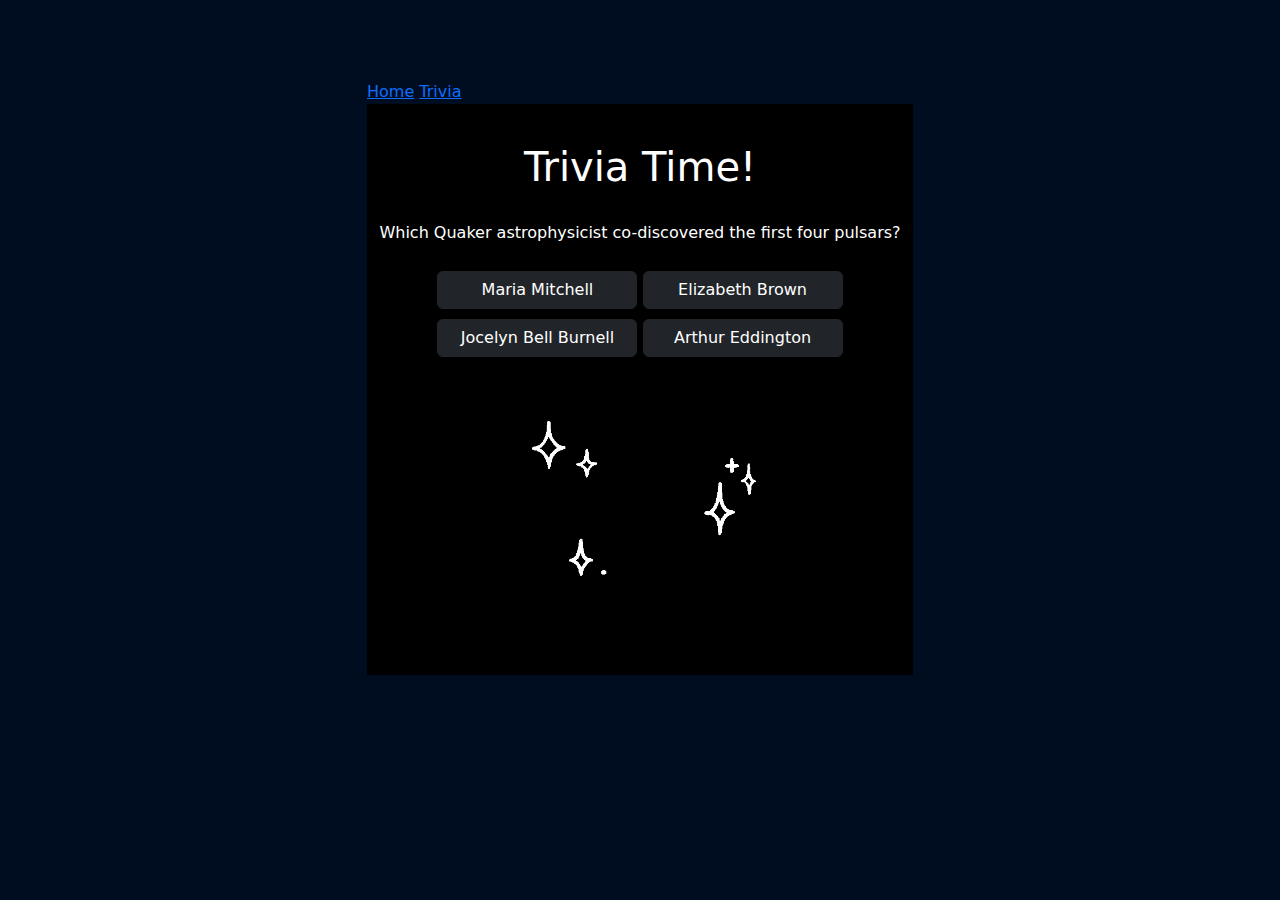
==== trivia.html @ bd9d5b9c "moving files" ====
<!DOCTYPE html>
<html>
<head>
    <meta charset="UTF-8">
    <meta name="viewport" content="width=device-width, initial-scale=1.0">
    <title>Ontario Stargazing</title>

    <!-- Link Bootstrap styling. -->
    <link href="https://cdn.jsdelivr.net/npm/bootstrap@5.3.3/dist/css/bootstrap.min.css" rel="stylesheet" integrity="sha384-QWTKZyjpPEjISv5WaRU9OFeRpok6YctnYmDr5pNlyT2bRjXh0JMhjY6hW+ALEwIH" crossorigin="anonymous">
    
    <!-- Link styling sheet. -->
    <link rel="stylesheet" href="style.css">
</head>
<body>
    <div class="container">
        <div class="row">
            <div class="col-md-6 offset-md-3">
                <a href="./index.html">Home</a>
                <a href="./trivia.html">Trivia</a>
            </div>
        </div>
    </div>
    <div class="container">
        <div class="row">
            <div class="col-md-6 offset-md-3">
                <!-- Heading -->
                <div class = "content">
                    <br>
                    <h1>Trivia Time!</h1>
                    
                    <p> 
                       Which Quaker astrophysicist co-discovered the first four pulsars?
                    </p>
                    <!-- Create buttons for answers. -->
                    <p><button type = "button", class="btn btn-dark custom-width", id="mitchell">Maria Mitchell</button>
                        <button type = "button", class="btn btn-dark custom-width", id="brown">Elizabeth Brown</button><br>
                        <button type = "button", class="btn btn-dark custom-width", id="burnell">Jocelyn Bell Burnell</button>
                        <button type = "button", class="btn btn-dark custom-width", id="eddington">Arthur Eddington</button></p>
                    <!-- Add image. -->
                        <p>
                        <img src="images/star_trio.gif" alt="three stars clusters"  class="center"/>
                    </p>
                    <br>
                    
                    <br>
                </div>
            </div>
        </div>
    </div>


<!-- Link Bootstrap script. -->
<script src="https://cdn.jsdelivr.net/npm/bootstrap@5.3.3/dist/js/bootstrap.bundle.min.js" integrity="sha384-YvpcrYf0tY3lHB60NNkmXc5s9fDVZLESaAA55NDzOxhy9GkcIdslK1eN7N6jIeHz" crossorigin="anonymous"></script>
<script src="trivia.js"></script>
</body>
</html>
---- style.css ----
/* Body */
body {
    margin-top: 80px;
    background-color: #000c1f;
  }

  /* Heading 1*/
  h1 {
    margin-top: 15px;
    margin-bottom: 30px;
    color: white;
    text-align: center;
  }

  /* Heading 3 */
  h4 {
    margin-bottom: 30px;
    color: white;
    text-align: center;
  }

  /* Paragraph */
  p {
    margin-top: 10px;
    color: white;
    text-align: center;
  }

  .content{
    background-color: black;
  }

  /* To centre images */
  .center {
    display: block;
    margin-left: auto;
    margin-right: auto;
    width: 50%;
  }

  /* Width of buttons */
  .custom-width {
    margin-top: 10px;
    width: 200px !important;
}
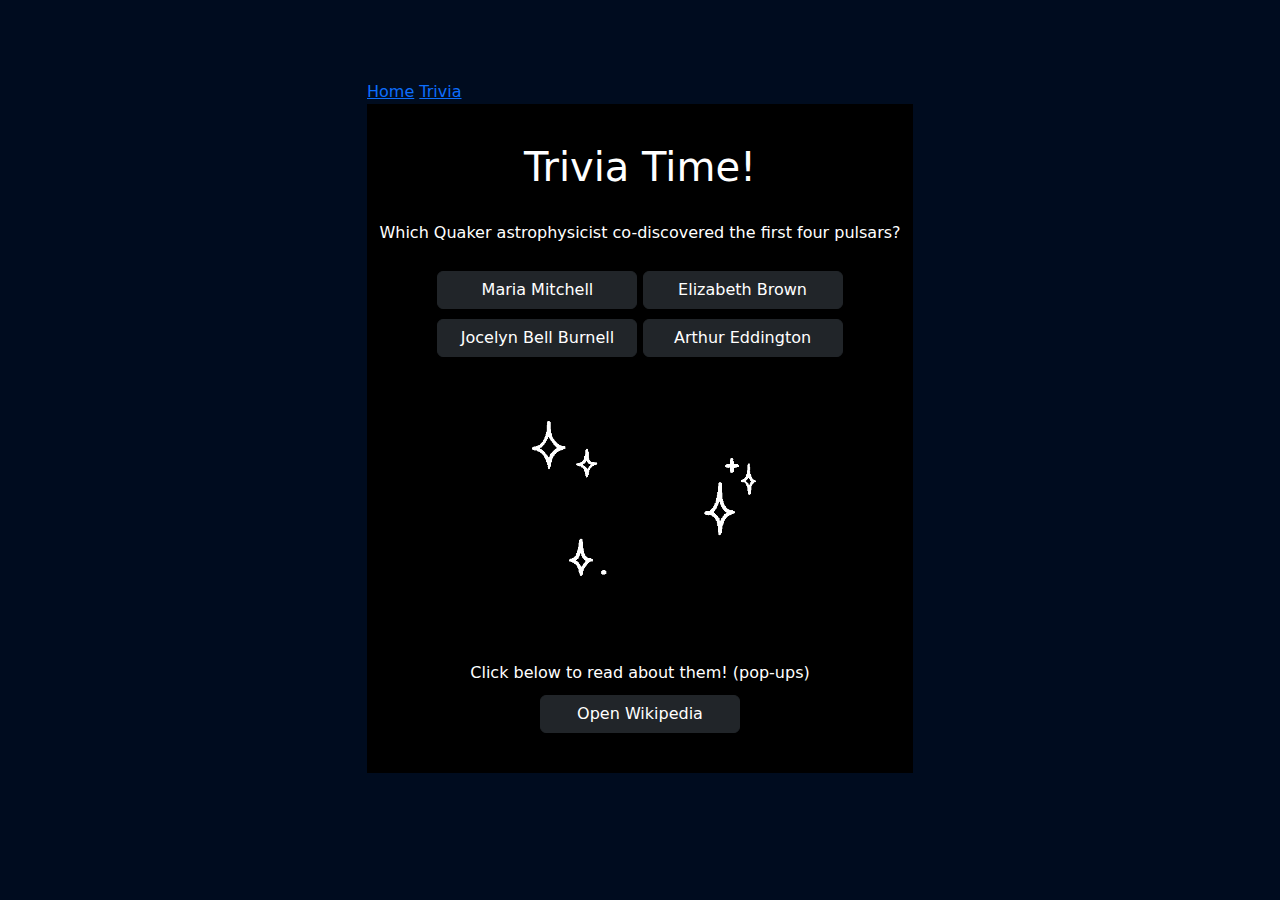
==== commit d1311cdc: "readme and comments" ====
--- a/trivia.html
+++ b/trivia.html
@@ -12,6 +12,7 @@
     <link rel="stylesheet" href="style.css">
 </head>
 <body>
+    <!-- Create navigation bar -->
     <div class="container">
         <div class="row">
             <div class="col-md-6 offset-md-3">
@@ -27,7 +28,7 @@
                 <div class = "content">
                     <br>
                     <h1>Trivia Time!</h1>
-                    
+                    <!-- Trivia question -->
                     <p> 
                        Which Quaker astrophysicist co-discovered the first four pulsars?
                     </p>
@@ -41,6 +42,10 @@
                         <img src="images/star_trio.gif" alt="three stars clusters"  class="center"/>
                     </p>
                     <br>
+                    <!-- Create button to open Wikipedia pages. -->
+                    <p>Click below to read about them! (pop-ups)<br>
+                        <button type = "button", class="btn btn-dark custom-width", id="wiki"> Open Wikipedia</button><br>
+                    </p>
                     
                     <br>
                 </div>
@@ -51,6 +56,7 @@
 
 <!-- Link Bootstrap script. -->
 <script src="https://cdn.jsdelivr.net/npm/bootstrap@5.3.3/dist/js/bootstrap.bundle.min.js" integrity="sha384-YvpcrYf0tY3lHB60NNkmXc5s9fDVZLESaAA55NDzOxhy9GkcIdslK1eN7N6jIeHz" crossorigin="anonymous"></script>
+<!-- Link script -->
 <script src="trivia.js"></script>
 </body>
 </html>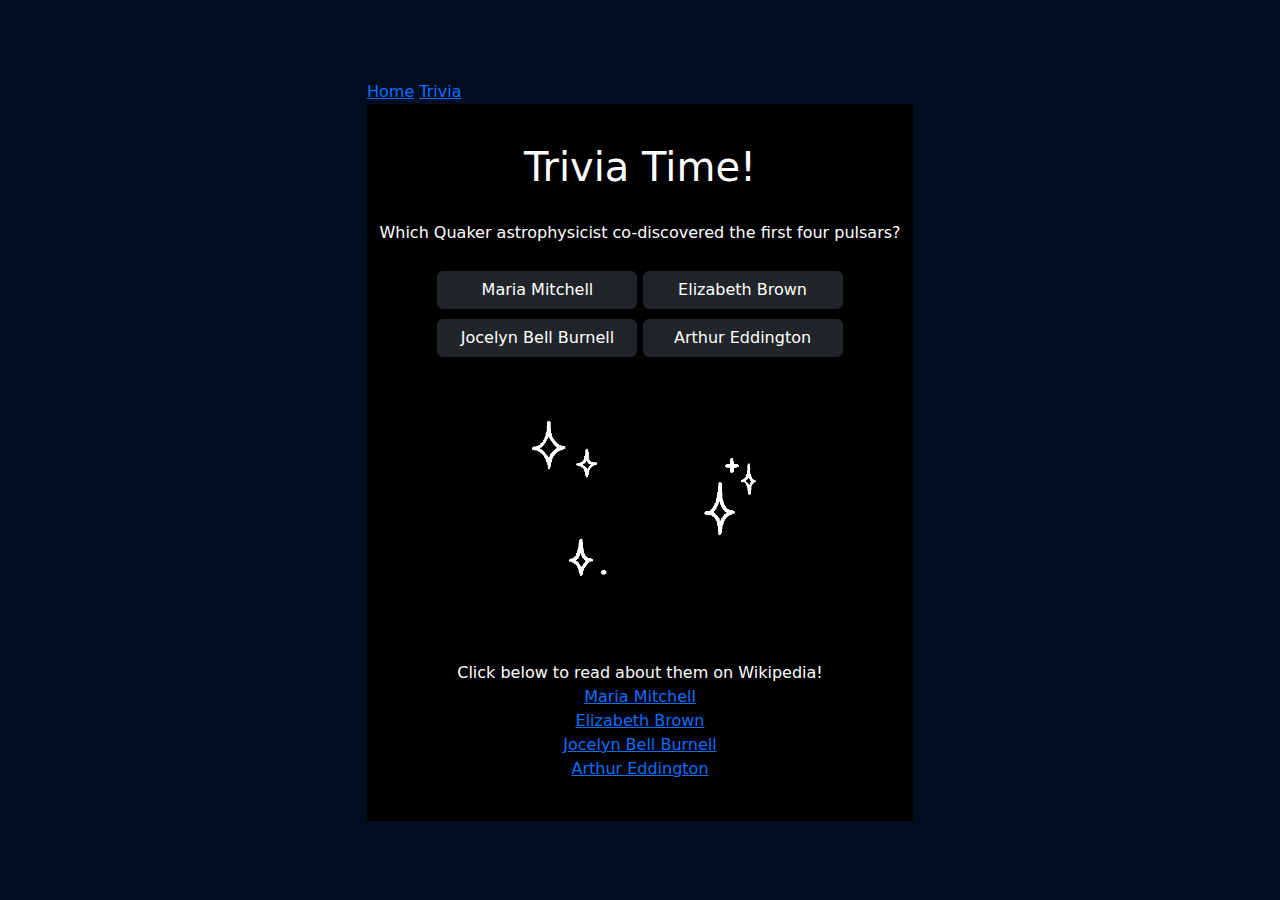
==== commit 4d233583: "update trivia section" ====
--- a/trivia.html
+++ b/trivia.html
@@ -43,8 +43,11 @@
                     </p>
                     <br>
                     <!-- Create button to open Wikipedia pages. -->
-                    <p>Click below to read about them! (pop-ups)<br>
-                        <button type = "button", class="btn btn-dark custom-width", id="wiki"> Open Wikipedia</button><br>
+                    <p>Click below to read about them on Wikipedia!<br>
+                        <a target=”_blank” href="https://en.wikipedia.org/wiki/Maria_Mitchell">Maria Mitchell</a><br>
+                        <a target=”_blank” href="https://en.wikipedia.org/wiki/Elizabeth_Brown_(astronomer)">Elizabeth Brown</a><br>
+                        <a target=”_blank” href="https://en.wikipedia.org/wiki/Jocelyn_Bell_Burnell">Jocelyn Bell Burnell</a><br>
+                        <a target=”_blank” href="https://en.wikipedia.org/wiki/Arthur_Eddington">Arthur Eddington</a>
                     </p>
                     
                     <br>
@@ -53,7 +56,6 @@
         </div>
     </div>
 
-
 <!-- Link Bootstrap script. -->
 <script src="https://cdn.jsdelivr.net/npm/bootstrap@5.3.3/dist/js/bootstrap.bundle.min.js" integrity="sha384-YvpcrYf0tY3lHB60NNkmXc5s9fDVZLESaAA55NDzOxhy9GkcIdslK1eN7N6jIeHz" crossorigin="anonymous"></script>
 <!-- Link script -->
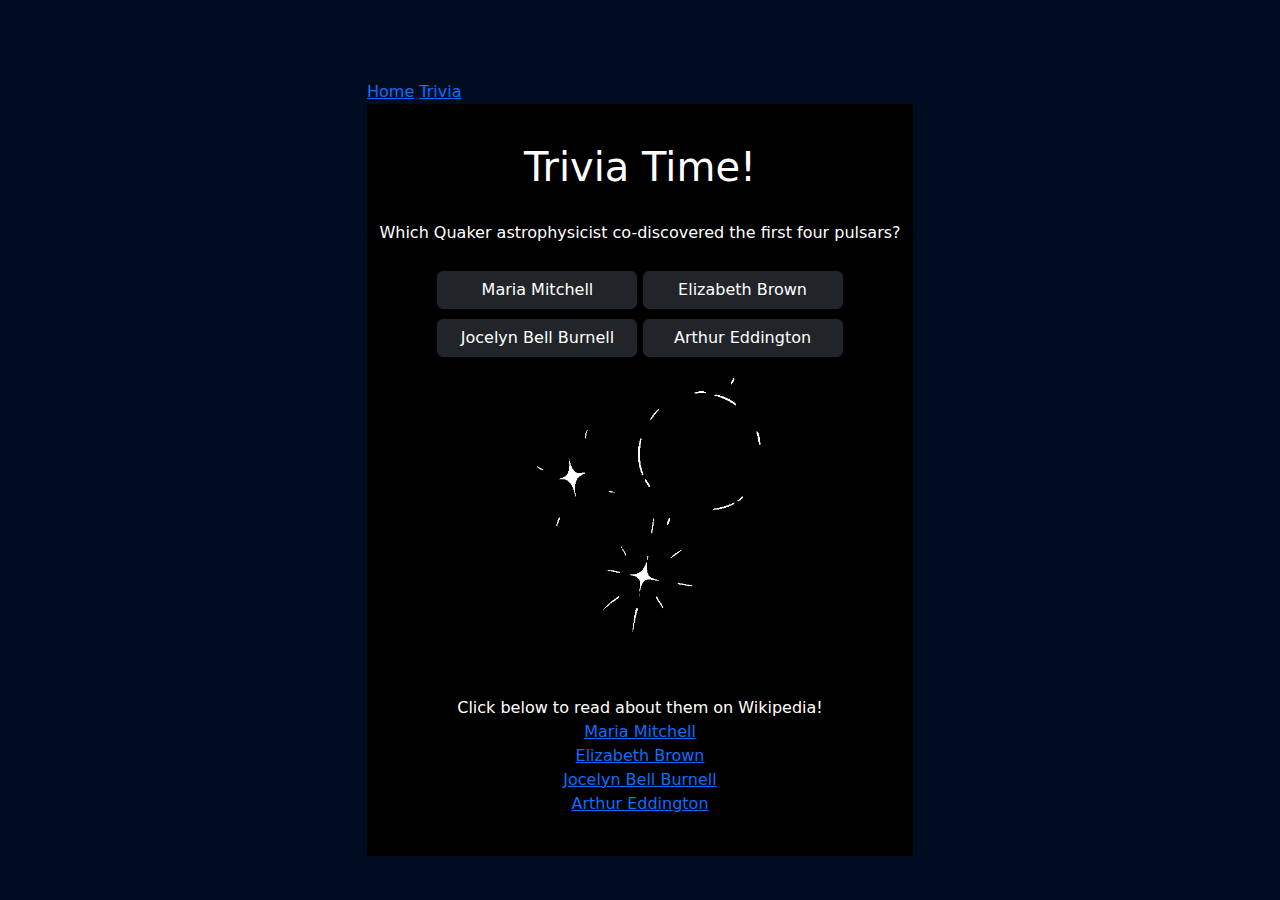
==== commit e3a7c35b: "change images, update comments adding links to images" ====
--- a/trivia.html
+++ b/trivia.html
@@ -23,34 +23,36 @@
     </div>
     <div class="container">
         <div class="row">
+            <!-- Offset grid columns. -->
             <div class="col-md-6 offset-md-3">
-                <!-- Heading -->
+                <!-- Create page content. -->
                 <div class = "content">
                     <br>
+                    <!-- Heading -->
                     <h1>Trivia Time!</h1>
                     <!-- Trivia question -->
-                    <p> 
-                       Which Quaker astrophysicist co-discovered the first four pulsars?
-                    </p>
+                    <p>Which Quaker astrophysicist co-discovered the first four pulsars?</p>
                     <!-- Create buttons for answers. -->
-                    <p><button type = "button", class="btn btn-dark custom-width", id="mitchell">Maria Mitchell</button>
+                    <p>
+                        <button type = "button", class="btn btn-dark custom-width", id="mitchell">Maria Mitchell</button>
                         <button type = "button", class="btn btn-dark custom-width", id="brown">Elizabeth Brown</button><br>
                         <button type = "button", class="btn btn-dark custom-width", id="burnell">Jocelyn Bell Burnell</button>
-                        <button type = "button", class="btn btn-dark custom-width", id="eddington">Arthur Eddington</button></p>
-                    <!-- Add image. -->
-                        <p>
-                        <img src="images/star_trio.gif" alt="three stars clusters"  class="center"/>
+                        <button type = "button", class="btn btn-dark custom-width", id="eddington">Arthur Eddington</button>
+                    </p>
+                    <!-- Add image, originally from https://giphy.com/stickers/3OvvEXh9MU5246asQl -->
+                    <p>
+                        <img src="images/star_trio.gif" alt="three stars twinkling"  class="center"/>
                     </p>
                     <br>
-                    <!-- Create button to open Wikipedia pages. -->
-                    <p>Click below to read about them on Wikipedia!<br>
+                    <!-- Add links to Wikipedia pages. -->
+                    <p>
+                        Click below to read about them on Wikipedia!<br>
                         <a target=”_blank” href="https://en.wikipedia.org/wiki/Maria_Mitchell">Maria Mitchell</a><br>
                         <a target=”_blank” href="https://en.wikipedia.org/wiki/Elizabeth_Brown_(astronomer)">Elizabeth Brown</a><br>
                         <a target=”_blank” href="https://en.wikipedia.org/wiki/Jocelyn_Bell_Burnell">Jocelyn Bell Burnell</a><br>
                         <a target=”_blank” href="https://en.wikipedia.org/wiki/Arthur_Eddington">Arthur Eddington</a>
                     </p>
-                    
-                    <br>
+                    <br> 
                 </div>
             </div>
         </div>
@@ -61,4 +63,4 @@
 <!-- Link script -->
 <script src="trivia.js"></script>
 </body>
-</html>+</html>
--- a/style.css
+++ b/style.css
@@ -26,11 +26,12 @@
     text-align: center;
   }
 
+  /* To change background colour of page content. */
   .content{
     background-color: black;
   }
 
-  /* To centre images */
+  /* To centre images. */
   .center {
     display: block;
     margin-left: auto;
@@ -38,7 +39,7 @@
     width: 50%;
   }
 
-  /* Width of buttons */
+  /* To adjust width of buttons. */
   .custom-width {
     margin-top: 10px;
     width: 200px !important;
